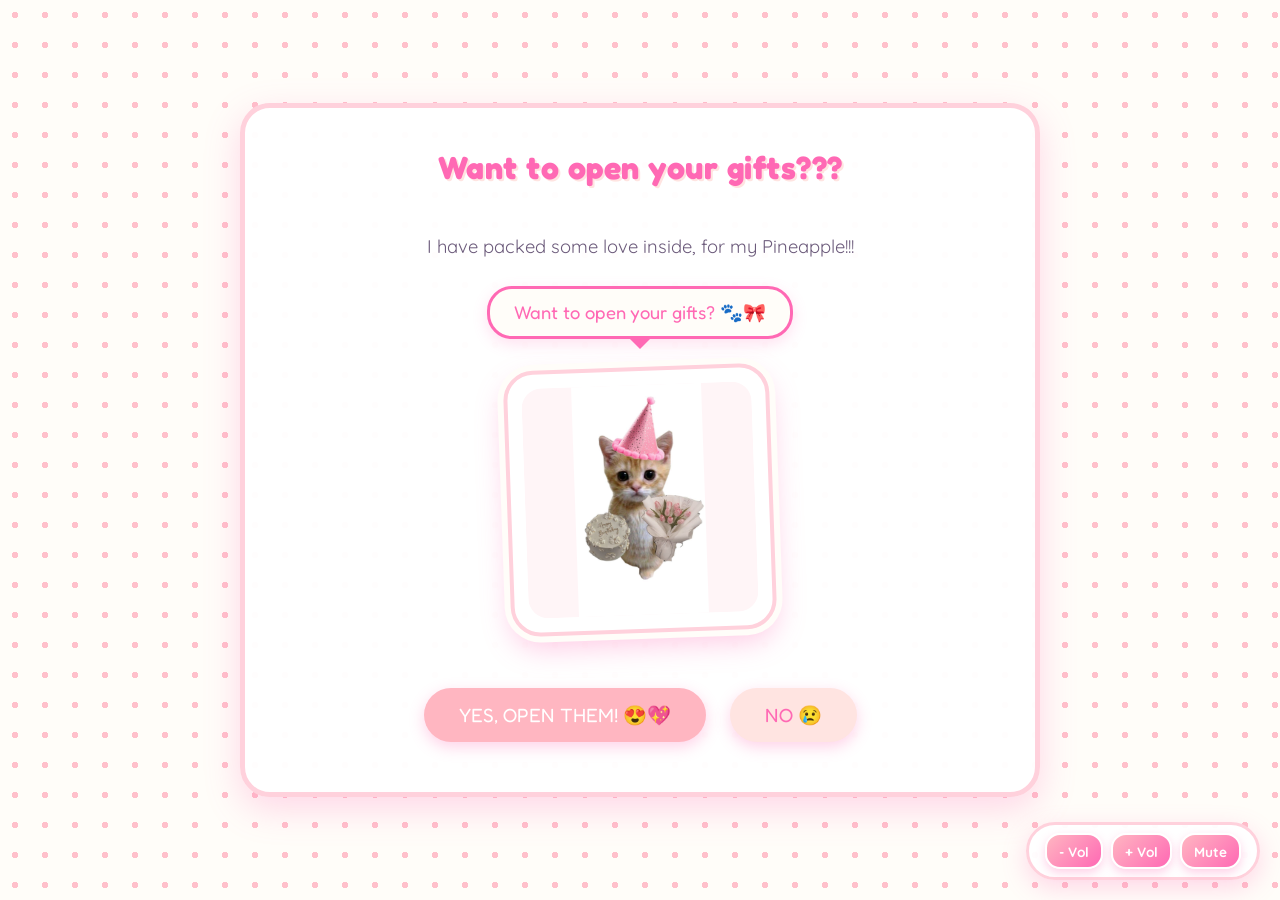
==== accept.html @ 6a41bafc "Add files via upload" ====
<!DOCTYPE html>
<html lang="en">
<head>
    <meta charset="UTF-8">
    <meta name="viewport" content="width=device-width, initial-scale=1.0">
    <title>gifts</title>
        <script src="music.js"></script>
    </body>

</html>

    <link rel="stylesheet" href="style.css">
    <style>
        /* Cute Cut-Out Sticker Styling for your Cat Picture */
        .cat-sticker-wrapper {
            display: inline-block;
            background: white;
            padding: 14px;
            border-radius: 30px;
            border: 4px solid #FFD1DC;
            /* Double shadow creates a real die-cut sticker effect! */
            box-shadow: 
                0 0 0 6px #FFFDF9,
                0 12px 28px rgba(255, 105, 180, 0.35);
            transform: rotate(-2deg);
            transition: transform 0.3s ease;
            margin: 10px auto 20px auto;
            animation: float 3s infinite ease-in-out;
        }

        .cat-sticker-wrapper:hover {
            transform: rotate(2deg) scale(1.05);
        }

        .cat-sticker-img {
            width: 230px;
            height: 230px;
            object-fit: contain;
            border-radius: 20px;
            display: block;
            background-color: #FFF5F7;
        }

        /* Modal for Try Again */
        .modal {
            display: none;
            position: fixed;
            top: 0; left: 0; width: 100%; height: 100%;
            background: rgba(255, 182, 193, 0.55);
            backdrop-filter: blur(4px);
            justify-content: center;
            align-items: center;
            z-index: 100;
        }
        .modal-content {
            background: #FFFDF9;
            padding: 30px;
            border-radius: 25px;
            border: 5px solid #FF69B4;
            text-align: center;
            max-width: 400px;
            box-shadow: 0 12px 30px rgba(255, 105, 180, 0.35);
            animation: bounceIn 0.5s;
        }
    </style>
</head>
<body>
    <div class="container">
        <h1>Want to open your gifts???</h1>
        <p><br>I have packed some love inside, for my Pineapple!!!</p>
        
        <!-- Cute Cat Sticker Stage -->
        <div class="cat-stage">
            <div class="speech-bubble">
                Want to open your gifts? 🐾🎀
            </div>

            <!-- Sticker Frame for your Cat Picture -->
            <div class="cat-sticker-wrapper">
                <!-- Save your cat image as 'cat-sticker.png' (or .jpg) in your folder! -->
                <img src="cat-sticker.jpg" alt="Cute Cat Sticker Asking Want to open your gifts?" class="cat-sticker-img" onerror="this.style.display='none'; document.getElementById('catFallback').style.display='flex';">
                
                <!-- Fallback placeholder if 'cat-sticker.png' isn't added yet -->
                <div id="catFallback" style="display: none; width: 330px; height: 330px; flex-direction: column; justify-content: center; align-items: center; background: #FFF5F7; border: 2px dashed #FF69B4; border-radius: 20px; padding: 15px;">
                    <div style="font-size: 4.5rem; line-height: 1.1;">🐱🎁</div>
                    <p style="font-size: 0.85rem; color: #FF69B4; font-weight: bold; margin-top: 10px; margin-bottom: 0;">
                        Save your cat pic as<br><code>cat-sticker.png</code><br>in this folder! ✨
                    </p>
                </div>
            </div>
        </div>

        <div>
            <a href="gifts.html" class="btn">YES, OPEN THEM! 😍💖</a>
            <button onclick="showRetry()" class="btn btn-secondary">NO 😢</button>
        </div>
    </div>

    <!-- The Try Again Modal when clicking NO -->
    <div id="retryModal" class="modal">
        <div class="modal-content">
            <div style="font-size: 4rem; margin-bottom: 10px;">🙀💢</div>
            <h2 style="font-size: 1.6rem;">Oops, Please Try Again! 🥺</h2>
            <p>You can't say no to opening your birthday gifts ! Click Okay and press YES!</p>
            <button onclick="closeRetry()" class="btn">OKAY! 💖</button>
        </div>
    </div>

    <script>
        function showRetry() {
            document.getElementById('retryModal').style.display = 'flex';
        }
        function closeRetry() {
            document.getElementById('retryModal').style.display = 'none';
        }
    </script>
</body>
</html>
---- style.css ----
/* Base Styles & Theme */

@import url('https://fonts.googleapis.com/css2?family=Fredoka+One&family=Quicksand:wght@500;700&display=swap');

* {
    box-sizing: border-box;
    margin: 0;
    padding: 0;
}

body {
    font-family: 'Quicksand', sans-serif;
    background-color: #FFFDF9; /* Soft Cream */
    background-image: radial-gradient(#FFC0CB 15%, transparent 15%); /* Pink Polka Dots */
    background-size: 30px 30px;
    min-height: 100vh;
    display: flex;
    justify-content: center;
    align-items: center;
    overflow-x: hidden;
    padding: 20px;
}

.container {
    width: 95%;
    max-width: 800px;
    background-color: rgba(255, 255, 255, 0.96);
    border-radius: 30px;
    box-shadow: 0 12px 35px rgba(255, 105, 180, 0.25);
    padding: 40px 30px;
    text-align: center;
    border: 5px solid #FFD1DC;
    position: relative;
    animation: bounceIn 0.8s ease-out;
}

h1, h2, h3 {
    font-family: 'Fredoka One', cursive;
    color: #FF69B4; /* Hot Pink */
    text-shadow: 2px 2px #FFE4E1;
    margin-bottom: 15px;
    letter-spacing: 0.5px;
}

p {
    color: #6c5b7b;
    font-size: 1.15rem;
    line-height: 1.6;
    margin-bottom: 20px;
}

/* Cute Floating Corner Stickers */
.sticker {
    display: inline-flex;
    align-items: center;
    justify-content: center;
    background: #FFFDF9;
    border: 4px solid #FFE4E1;
    border-radius: 50%;
    padding: 12px;
    font-size: 2.8rem;
    box-shadow: 0 6px 15px rgba(255, 105, 180, 0.25);
    animation: float 3s infinite ease-in-out;
    user-select: none;
}

.sticker-banner {
    display: flex;
    justify-content: center;
    align-items: center;
    gap: 18px;
    margin-bottom: 15px;
}

.bday-badge {
    background: linear-gradient(135deg, #FFB6C1, #FF69B4);
    color: white;
    font-family: 'Fredoka One', cursive;
    padding: 10px 24px;
    border-radius: 50px;
    font-size: 1.15rem;
    border: 3px solid white;
    box-shadow: 0 5px 15px rgba(255, 105, 180, 0.35);
    letter-spacing: 1px;
}

/* Passcode Lock Screen Styles */
.passcode-card {
    max-width: 440px;
    background: linear-gradient(180deg, #FFFFFF 0%, #FFF5F7 100%);
}

.passcode-display {
    background: #FFFDF9;
    border: 3px dashed #FFB6C1;
    border-radius: 20px;
    padding: 15px 25px;
    margin: 15px auto 25px auto;
    width: 240px;
    display: flex;
    justify-content: center;
    gap: 18px;
    box-shadow: inset 0 3px 8px rgba(255, 182, 193, 0.2);
}

.dot {
    width: 22px;
    height: 22px;
    border-radius: 50%;
    border: 3px solid #FF69B4;
    background-color: transparent;
    transition: all 0.25s cubic-bezier(0.175, 0.885, 0.32, 1.275);
}

.dot.filled {
    background-color: #FF69B4;
    transform: scale(1.2);
    box-shadow: 0 0 10px rgba(255, 105, 180, 0.6);
}

.numpad {
    display: grid;
    grid-template-columns: repeat(3, 1fr);
    gap: 14px;
    max-width: 280px;
    margin: 0 auto;
}

.num-btn {
    font-family: 'Fredoka One', cursive;
    font-size: 1.5rem;
    color: #FF69B4;
    background-color: #FFFDF9;
    border: 3px solid #FFD1DC;
    border-radius: 22px;
    height: 65px;
    cursor: pointer;
    box-shadow: 0 5px 0 #FFB6C1, 0 8px 15px rgba(255, 105, 180, 0.15);
    transition: all 0.15s ease;
    display: flex;
    align-items: center;
    justify-content: center;
}

.num-btn:hover {
    background-color: #FFE4E1;
    transform: translateY(-2px);
}

.num-btn:active {
    transform: translateY(4px);
    box-shadow: 0 1px 0 #FFB6C1;
}

.num-btn.action-btn {
    background-color: #FFD1DC;
    color: #d63384;
    font-size: 1.2rem;
}

.num-btn.enter-btn {
    background-color: #FF69B4;
    color: white;
    border-color: #FF69B4;
    box-shadow: 0 5px 0 #d63384;
    font-size: 1.2rem;
}

.error-shake {
    animation: shake 0.4s ease-in-out;
}

@keyframes shake {
    0%, 100% { transform: translateX(0); }
    25% { transform: translateX(-10px); }
    50% { transform: translateX(10px); }
    75% { transform: translateX(-10px); }
}

/* Polaroids & Image Placeholders */
.photo-frame {
    background-color: white;
    padding: 15px 15px 35px 15px;
    box-shadow: 0 8px 16px rgba(0,0,0,0.08);
    border: 2px solid #FFE4E1;
    border-radius: 12px;
    display: inline-block;
    transform: rotate(-3deg);
    transition: transform 0.3s;
    margin: 20px auto;
}

.photo-frame:hover {
    transform: rotate(0deg) scale(1.05);
}

.photo-placeholder {
    width: 250px;
    height: 250px;
    background-color: #FFF5F7;
    border: 2px dashed #FF69B4;
    border-radius: 8px;
    display: flex;
    justify-content: center;
    align-items: center;
    color: #FF69B4;
    font-weight: bold;
    font-size: 0.95rem;
    cursor: pointer;
    overflow: hidden;
    padding: 10px;
}

.photo-placeholder img {
    width: 100%;
    height: 100%;
    object-fit: cover;
}

/* Cat Asking Gifts Section */
.cat-stage {
    position: relative;
    margin: 25px auto;
    display: flex;
    flex-direction: column;
    align-items: center;
}

.speech-bubble {
    background: #FFFDF9;
    border: 3px solid #FF69B4;
    border-radius: 25px;
    padding: 12px 24px;
    font-family: 'Fredoka One', cursive;
    color: #FF69B4;
    font-size: 1.15rem;
    margin-bottom: 18px;
    position: relative;
    box-shadow: 0 5px 15px rgba(255, 105, 180, 0.2);
    animation: float 2.5s infinite ease-in-out;
}

.speech-bubble::after {
    content: '';
    position: absolute;
    bottom: -13px;
    left: 50%;
    transform: translateX(-50%);
    border-width: 13px 13px 0;
    border-style: solid;
    border-color: #FF69B4 transparent;
    display: block;
    width: 0;
}

.cat-box {
    width: 240px;
    height: 240px;
    background: #FFF5F7;
    border: 4px solid #FFD1DC;
    border-radius: 28px;
    box-shadow: 0 10px 25px rgba(255, 182, 193, 0.4);
    display: flex;
    flex-direction: column;
    justify-content: center;
    align-items: center;
    overflow: hidden;
    position: relative;
}

.cat-box img {
    width: 100%;
    height: 100%;
    object-fit: cover;
}

/* Buttons */
.btn {
    font-family: 'Fredoka One', cursive;
    background-color: #FFB6C1;
    color: white;
    border: none;
    padding: 15px 35px;
    font-size: 1.2rem;
    border-radius: 50px;
    cursor: pointer;
    box-shadow: 0 5px 15px rgba(255, 105, 180, 0.3);
    transition: all 0.3s ease;
    text-decoration: none;
    display: inline-block;
    margin: 10px;
}

.btn:hover {
    background-color: #FF69B4;
    transform: translateY(-3px);
    box-shadow: 0 8px 20px rgba(255, 105, 180, 0.5);
}

.btn-secondary {
    background-color: #FFE4E1;
    color: #FF69B4;
}

.btn-secondary:hover {
    background-color: #FFD1DC;
}

/* Animations */
@keyframes bounceIn {
    0% { transform: scale(0.3); opacity: 0; }
    50% { transform: scale(1.05); }
    70% { transform: scale(0.95); }
    100% { transform: scale(1); opacity: 1; }
}

@keyframes float {
    0%, 100% { transform: translateY(0); }
    50% { transform: translateY(-8px); }
}

/* Candle Blowing Page Specifics */
.cake-container {
    position: relative;
    width: 200px;
    margin: 60px auto 30px auto;
}

.cake {
    width: 200px;
    height: 120px;
    background: #FFD1DC;
    border-radius: 120px 120px 10px 10px;
    position: relative;
    border-bottom: 10px solid #FFB6C1;
}

.cream {
    width: 100%;
    height: 30px;
    background: #FFFDD0;
    border-radius: 120px 120px 0 0;
    position: absolute;
    top: 0;
}

.candle-set {
    display: flex;
    justify-content: center;
    gap: 15px;
    position: absolute;
    top: -40px;
    width: 100%;
}

.candle {
    width: 12px;
    height: 45px;
    background: repeating-linear-gradient(45deg, #FF69B4, #FF69B4 5px, #FFF 5px, #FFF 10px);
    border-radius: 3px;
    position: relative;
    cursor: pointer;
}

.flame {
    width: 12px;
    height: 20px;
    background: orange;
    border-radius: 50% 50% 20% 20%;
    position: absolute;
    top: -22px;
    left: 0;
    box-shadow: 0 0 10px gold;
    animation: flicker 0.5s infinite alternate;
}

.flame.blown-out {
    display: none;
}

@keyframes flicker {
    0% { transform: scale(1); }
    100% { transform: scale(1.1) rotate(2deg); }
}

/* Gifts Choices layout */
.gifts-grid {
    display: flex;
    justify-content: space-around;
    flex-wrap: wrap;
    gap: 15px;
    margin: 30px 0;
}

.gift-card {
    background: white;
    border: 3px solid #FFE4E1;
    border-radius: 20px;
    padding: 20px;
    width: 200px;
    text-align: center;
    cursor: pointer;
    transition: all 0.3s;
    text-decoration: none;
    color: inherit;
    box-shadow: 0 5px 15px rgba(0,0,0,0.05);
}

.gift-card:hover {
    transform: translateY(-8px);
    border-color: #FF69B4;
    box-shadow: 0 10px 20px rgba(255, 105, 180, 0.2);
}

.gift-icon {
    font-size: 3rem;
    margin-bottom: 15px;
    display: inline-block;
    animation: float 3s infinite ease-in-out;
}

/* Scrapbook Layout */
.scrapbook-grid {
    display: grid;
    grid-template-columns: repeat(auto-fit, minmax(220px, 1fr));
    gap: 20px;
    margin-top: 30px;
}

/* --- Cute Floating Music Bar --- */
.music-bar {
    position: fixed;
    bottom: 20px;
    right: 20px;
    background: rgba(255, 255, 255, 0.95);
    border: 3px solid #FFD1DC;
    border-radius: 50px;
    display: flex;
    align-items: center;
    gap: 10px;
    padding: 8px 16px;
    box-shadow: 0 8px 24px rgba(255, 105, 180, 0.25);
    z-index: 9999;
    animation: bounceIn 0.8s ease-out;
}

/* Base style for the mini buttons */
.music-bar-btn {
    background: linear-gradient(135deg, #FFB6C1, #FF69B4);
    border: 2px solid white;
    color: white;
    font-size: 1.1rem;
    width: 38px;
    height: 38px;
    border-radius: 50%;
    cursor: pointer;
    display: flex;
    align-items: center;
    justify-content: center;
    box-shadow: 0 4px 10px rgba(255, 105, 180, 0.3);
    transition: all 0.2s cubic-bezier(0.175, 0.885, 0.32, 1.275);
}

.music-bar-btn:hover {
    transform: scale(1.15);
    box-shadow: 0 6px 14px rgba(255, 105, 180, 0.5);
}

.music-bar-btn:active {
    transform: scale(0.95);
}

/* Pulsing note animation when song is actively playing */
.note-active {
    animation: musicPulse 2s infinite ease-in-out;
}

@keyframes musicPulse {
    0%, 100% {
        transform: scale(1) rotate(0deg);
        filter: hue-rotate(0deg);
    }
    50% {
        transform: scale(1.12) rotate(12deg);
        filter: hue-rotate(15deg);
    }
}

/* ==========================================
   PAGE 6 SPECIFIC HELPER STYLES (COUPONS)
   ========================================== */
.coupon-wrapper {
    position: relative;
    min-height: 480px;
    display: flex;
    justify-content: center;
    align-items: center;
    margin: 20px 0;
}

.coupon-card {
    width: 100%;
    max-width: 420px;
    background: linear-gradient(135deg, #FFFDF9 0%, #FFF0F5 100%);
    border: 4px dashed #FF69B4;
    border-radius: 28px;
    padding: 24px 20px;
    box-shadow: 0 14px 35px rgba(255, 105, 180, 0.3);
    text-align: center;
    cursor: pointer;
    user-select: none;
    transition: transform 0.2s ease;
    position: relative;
    animation: bounceIn 0.6s cubic-bezier(0.175, 0.885, 0.32, 1.275);
}

.coupon-card:hover {
    transform: translateY(-4px) scale(1.02);
    box-shadow: 0 18px 40px rgba(255, 105, 180, 0.45);
}

.coupon-card.popping {
    animation: popBurst 0.45s ease forwards !important;
    pointer-events: none;
}

@keyframes popBurst {
    0% { transform: scale(1); opacity: 1; }
    40% { transform: scale(1.15) rotate(4deg); filter: brightness(1.2); }
    100% { transform: scale(0.1) rotate(-10deg); opacity: 0; }
}

.coupon-badge {
    display: inline-block;
    background: linear-gradient(135deg, #FF69B4, #FFB6C1);
    color: white;
    font-family: 'Fredoka One', cursive;
    font-size: 0.95rem;
    letter-spacing: 1px;
    padding: 6px 18px;
    border-radius: 50px;
    box-shadow: 0 4px 10px rgba(255, 105, 180, 0.3);
    margin-bottom: 12px;
}

.coupon-title {
    font-family: 'Fredoka One', cursive;
    color: #FF1493;
    font-size: 1.6rem;
    line-height: 1.2;
    margin-bottom: 8px;
}

.coupon-desc {
    color: #6c5b7b;
    font-size: 1rem;
    line-height: 1.4;
    margin-bottom: 14px;
}

.coupon-img-slot {
    width: 100%;
    height: 200px;
    background: white;
    border: 3px solid #FFD1DC;
    border-radius: 18px;
    overflow: hidden;
    position: relative;
    display: flex;
    justify-content: center;
    align-items: center;
    margin: 12px auto;
    box-shadow: inset 0 2px 6px rgba(0,0,0,0.05);
}

.coupon-img-slot img {
    width: 100%;
    height: 100%;
    object-fit: cover;
}

.coupon-img-fallback {
    display: flex;
    flex-direction: column;
    align-items: center;
    justify-content: center;
    padding: 15px;
    color: #FF69B4;
    font-weight: bold;
    font-size: 0.95rem;
}

.tap-hint {
    font-size: 0.85rem;
    color: #FF69B4;
    font-weight: bold;
    letter-spacing: 0.5px;
    margin-top: 10px;
    animation: float 2s infinite ease-in-out;
}

.progress-pill {
    display: inline-block;
    background: #FFE4E1;
    color: #FF69B4;
    font-weight: bold;
    font-size: 0.9rem;
    padding: 4px 14px;
    border-radius: 20px;
    margin-bottom: 15px;
}

#finale-card {
    display: none;
    max-width: 450px;
    margin: 0 auto;
    background: white;
    border: 4px solid #FF69B4;
    border-radius: 28px;
    padding: 35px 25px;
    animation: bounceIn 0.8s ease-out;
    box-shadow: 0 15px 35px rgba(255, 105, 180, 0.35);
}
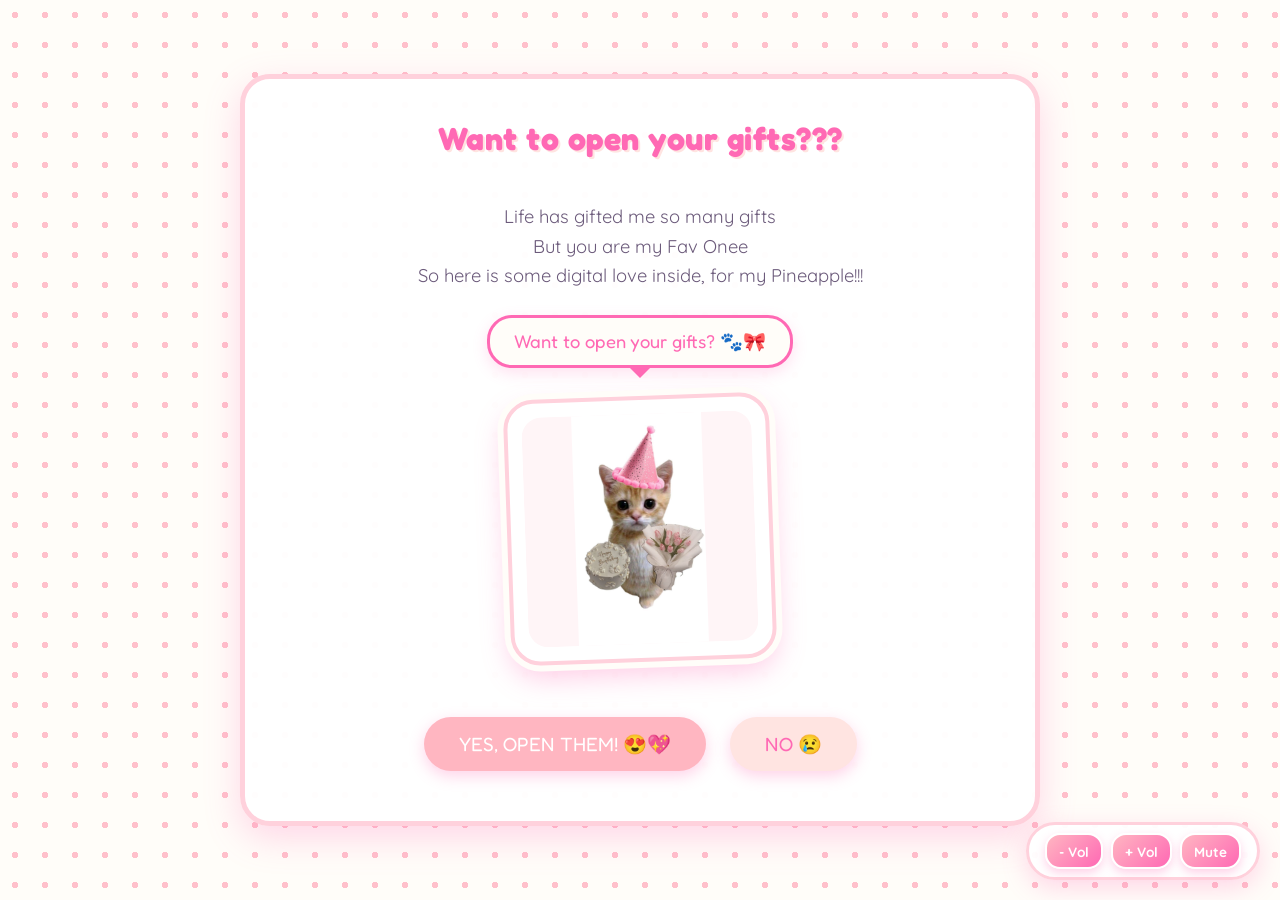
==== commit 9e1c8c07: "Revise accept.html with new gift message and styles Updated content and structure of the accept.html" ====
--- a/accept.html
+++ b/accept.html
@@ -67,7 +67,8 @@
 <body>
     <div class="container">
         <h1>Want to open your gifts???</h1>
-        <p><br>I have packed some love inside, for my Pineapple!!!</p>
+        <p><br> Life has gifted me so many gifts<br> But you are my Fav Onee <br>
+            So here is some digital love inside, for my Pineapple!!!</p>
         
         <!-- Cute Cat Sticker Stage -->
         <div class="cat-stage">
